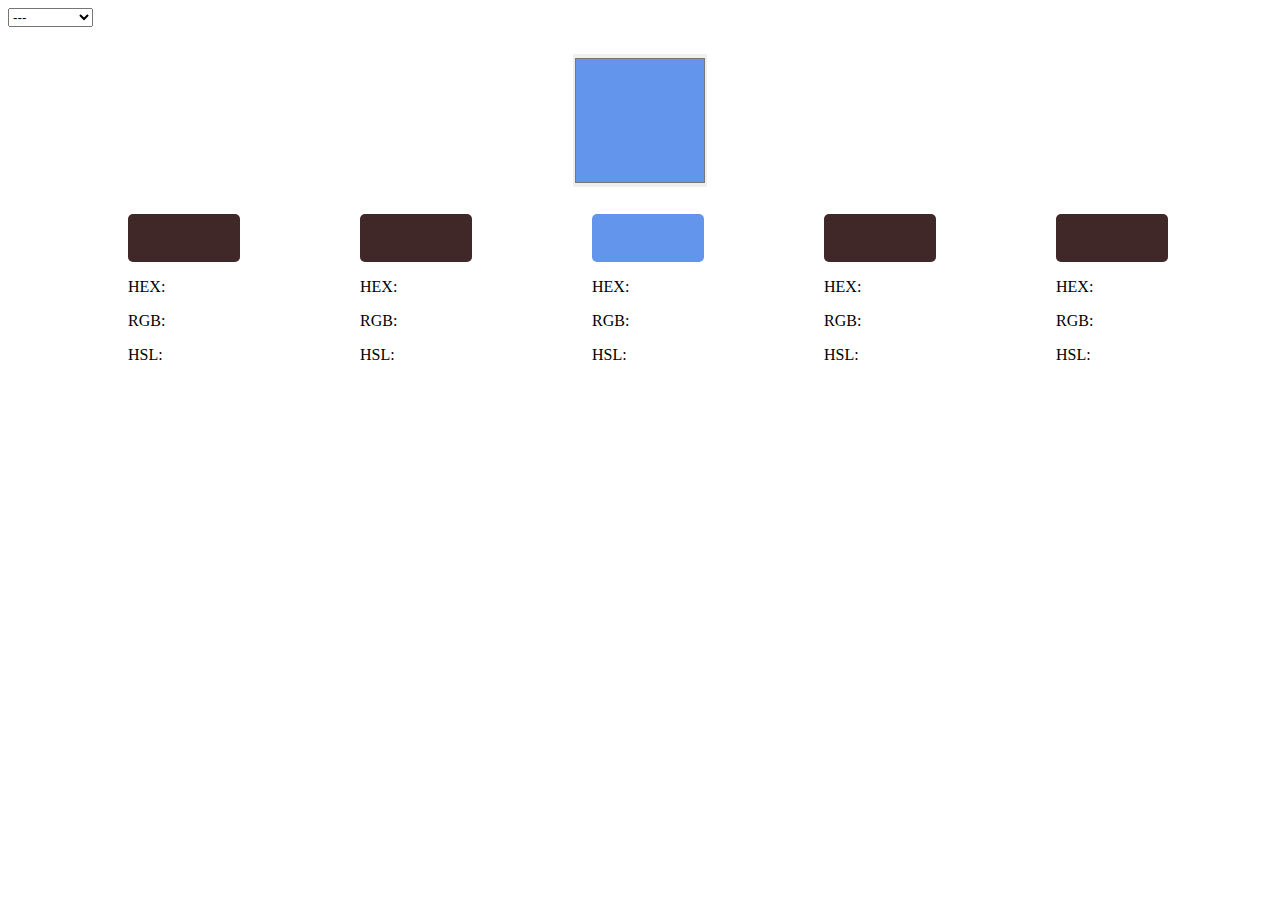
==== improved-color-picker.html @ 95e82816 "init html" ====
<!DOCTYPE html>
<html lang="en">
  <head>
    <meta charset="UTF-8" />
    <meta name="viewport" content="width=device-width, initial-scale=1.0" />
    <link rel="stylesheet" href="style.css" />
    <title>Improved Color Picker</title>
  </head>
  <body>
    <select name="color-select" id="color-select">
      <option value="">---</option>
      <option value="analogous">Analogous</option>
    </select>

    <div class="input-color">
      <input
        type="color"
        name="colorpicker"
        id="colorpicker"
        class="colorpicker"
        value="#6495ed"
      />
    </div>
    <div class="wrapper">
      <div class="result">
        <div id="color1" class="color1 color"></div>
        <div>
          <p>HEX: <span class="hex"></span></p>
        </div>
        <div>
          <p>RGB: <span class="rgb"></span></p>
        </div>
        <div>
          <p>HSL: <span class="hsl"></span></p>
        </div>
      </div>

      <div class="result">
        <div id="color2" class="color2 color"></div>
        <div>
          <p>HEX: <span class="hex"></span></p>
        </div>
        <div>
          <p>RGB: <span class="rgb"></span></p>
        </div>
        <div>
          <p>HSL: <span class="hsl"></span></p>
        </div>
      </div>

      <div class="result picked">
        <div id="picked-color" class="picked-color"></div>
        <div>
          <p>HEX: <span class="hex"></span></p>
        </div>
        <div>
          <p>RGB: <span class="rgb"></span></p>
        </div>
        <div>
          <p>HSL: <span class="hsl"></span></p>
        </div>
      </div>

      <div class="result">
        <div id="color3" class="color3 color"></div>
        <div>
          <p>HEX: <span class="hex"></span></p>
        </div>
        <div>
          <p>RGB: <span class="rgb"></span></p>
        </div>
        <div>
          <p>HSL: <span class="hsl"></span></p>
        </div>
      </div>

      <div class="result">
        <div id="color4" class="color4 color"></div>
        <div>
          <p>HEX: <span class="hex"></span></p>
        </div>
        <div>
          <p>RGB: <span class="rgb"></span></p>
        </div>
        <div>
          <p>HSL: <span class="hsl"></span></p>
        </div>
      </div>
    </div>
    <script src="improved-color-picker.js"></script>
  </body>
</html>
---- style.css ----
.wrapper {
  width: 100vw;
  display: flex;
  justify-content: space-evenly;
}

.input-color {
  width: 100%;
  height: 50%;
  text-align: center;
}

.colorpicker {
  margin: 2em;
  padding: 0;
  width: 10em;
  height: 10em;
  border: none;
}

.result > .picked-color,
.color {
  width: 7em;
  height: 3em;
  border-radius: 5px;
}

.color {
  background-color: rgb(65, 40, 40);
}
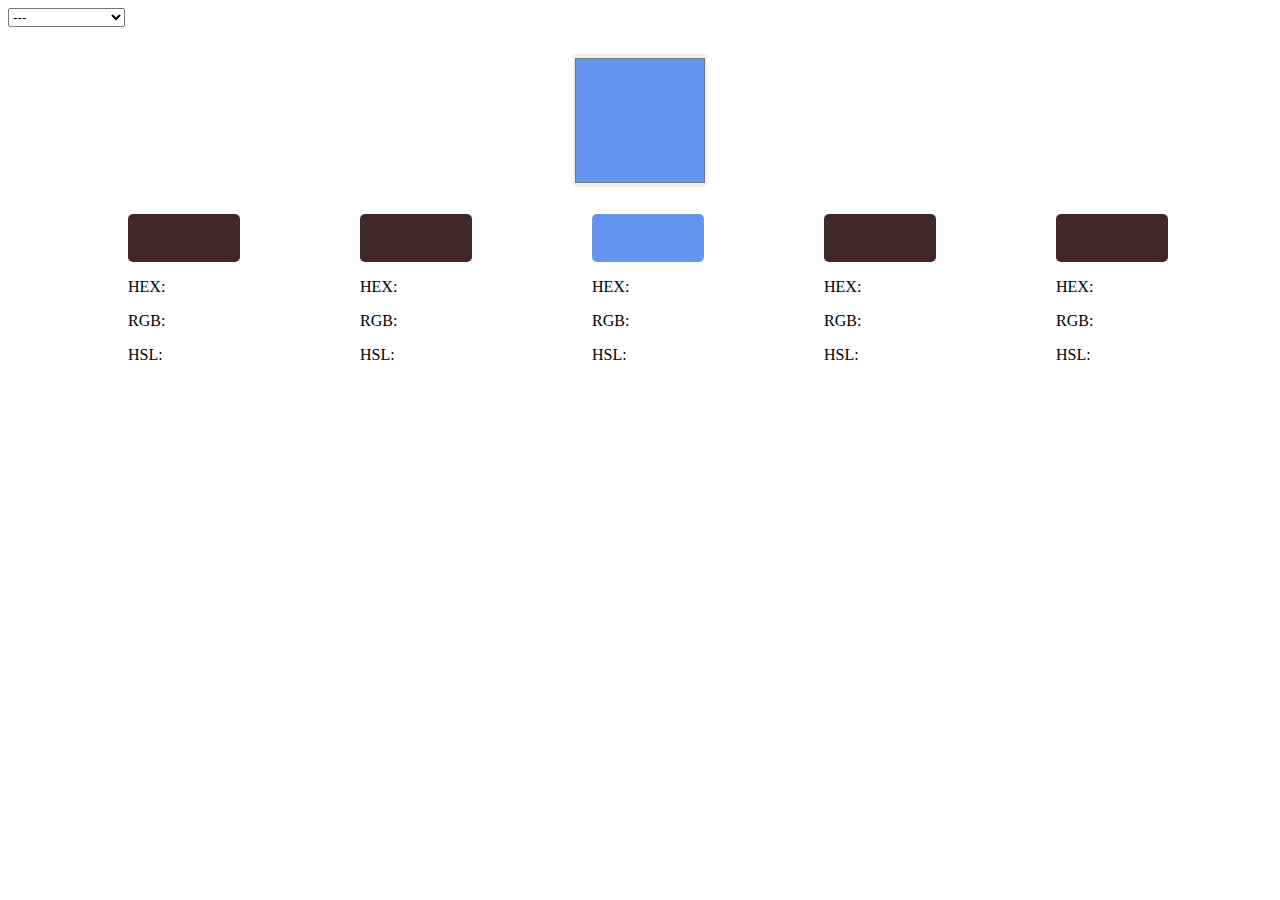
==== commit 2dc21610: "Analogous, Mono, Triad, Complementary" ====
--- a/improved-color-picker.html
+++ b/improved-color-picker.html
@@ -10,6 +10,9 @@
     <select name="color-select" id="color-select">
       <option value="">---</option>
       <option value="analogous">Analogous</option>
+      <option value="monochromatic">Monochromatic</option>
+      <option value="triad">Triad</option>
+      <option value="complementary">Complementary</option>
     </select>
 
     <div class="input-color">
@@ -25,26 +28,26 @@
       <div class="result">
         <div id="color1" class="color1 color"></div>
         <div>
-          <p>HEX: <span class="hex"></span></p>
+          <p>HEX: <span class="hex1"></span></p>
         </div>
         <div>
-          <p>RGB: <span class="rgb"></span></p>
+          <p>RGB: <span class="rgb1"></span></p>
         </div>
         <div>
-          <p>HSL: <span class="hsl"></span></p>
+          <p>HSL: <span class="hsl1"></span></p>
         </div>
       </div>
 
       <div class="result">
         <div id="color2" class="color2 color"></div>
         <div>
-          <p>HEX: <span class="hex"></span></p>
+          <p>HEX: <span class="hex2"></span></p>
         </div>
         <div>
-          <p>RGB: <span class="rgb"></span></p>
+          <p>RGB: <span class="rgb2"></span></p>
         </div>
         <div>
-          <p>HSL: <span class="hsl"></span></p>
+          <p>HSL: <span class="hsl2"></span></p>
         </div>
       </div>
 
@@ -64,26 +67,26 @@
       <div class="result">
         <div id="color3" class="color3 color"></div>
         <div>
-          <p>HEX: <span class="hex"></span></p>
+          <p>HEX: <span class="hex3"></span></p>
         </div>
         <div>
-          <p>RGB: <span class="rgb"></span></p>
+          <p>RGB: <span class="rgb3"></span></p>
         </div>
         <div>
-          <p>HSL: <span class="hsl"></span></p>
+          <p>HSL: <span class="hsl3"></span></p>
         </div>
       </div>
 
       <div class="result">
         <div id="color4" class="color4 color"></div>
         <div>
-          <p>HEX: <span class="hex"></span></p>
+          <p>HEX: <span class="hex4"></span></p>
         </div>
         <div>
-          <p>RGB: <span class="rgb"></span></p>
+          <p>RGB: <span class="rgb4"></span></p>
         </div>
         <div>
-          <p>HSL: <span class="hsl"></span></p>
+          <p>HSL: <span class="hsl4"></span></p>
         </div>
       </div>
     </div>
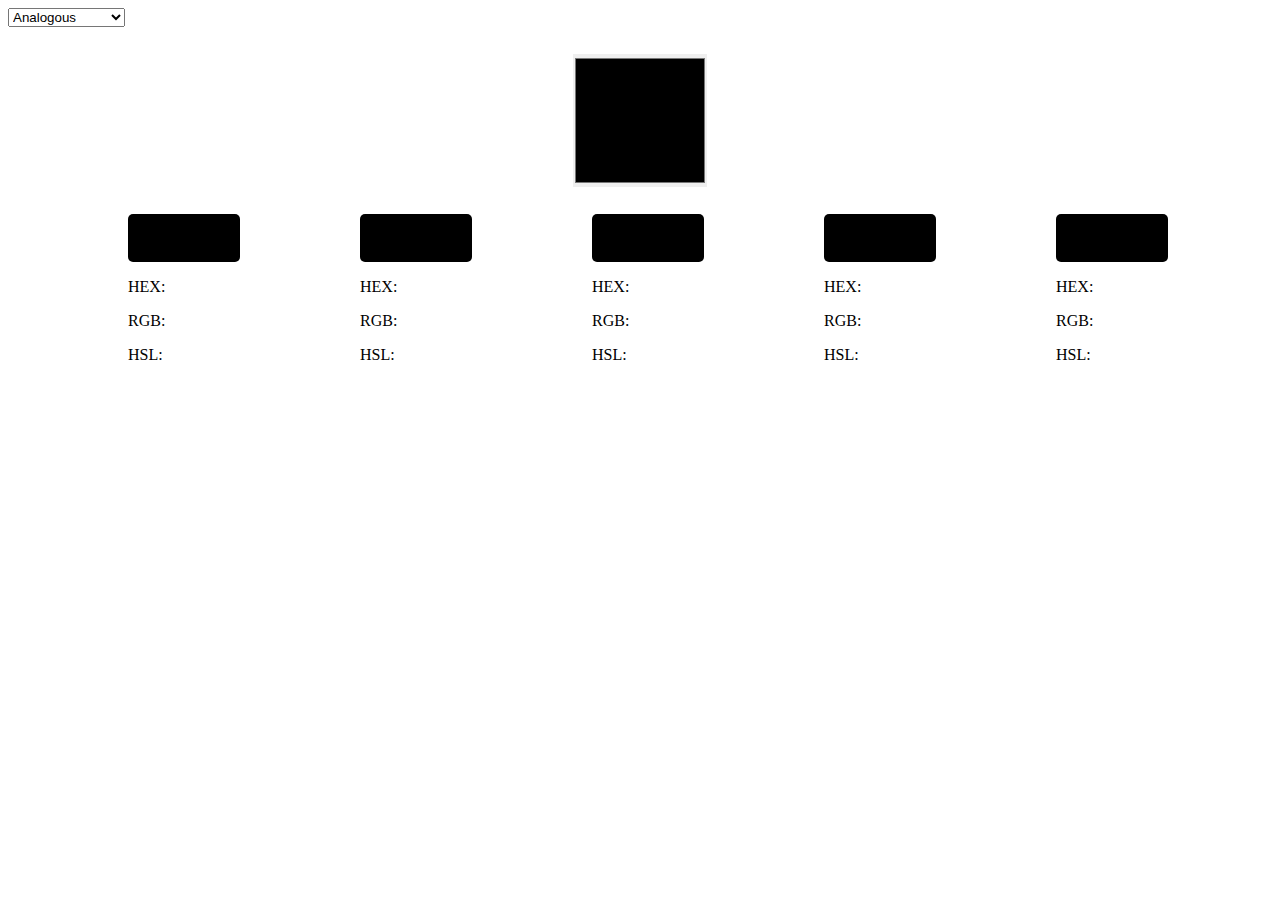
==== commit 375bb0e0: "dusplay function update" ====
--- a/improved-color-picker.html
+++ b/improved-color-picker.html
@@ -8,11 +8,12 @@
   </head>
   <body>
     <select name="color-select" id="color-select">
-      <option value="">---</option>
       <option value="analogous">Analogous</option>
       <option value="monochromatic">Monochromatic</option>
       <option value="triad">Triad</option>
       <option value="complementary">Complementary</option>
+      <option value="compound">Compound</option>
+      <option value="shades">Shades</option>
     </select>
 
     <div class="input-color">
@@ -21,7 +22,7 @@
         name="colorpicker"
         id="colorpicker"
         class="colorpicker"
-        value="#6495ed"
+        value=""
       />
     </div>
     <div class="wrapper">
--- a/style.css
+++ b/style.css
@@ -20,11 +20,8 @@
 
 .result > .picked-color,
 .color {
+  background-color: #000;
   width: 7em;
   height: 3em;
   border-radius: 5px;
 }
-
-.color {
-  background-color: rgb(65, 40, 40);
-}
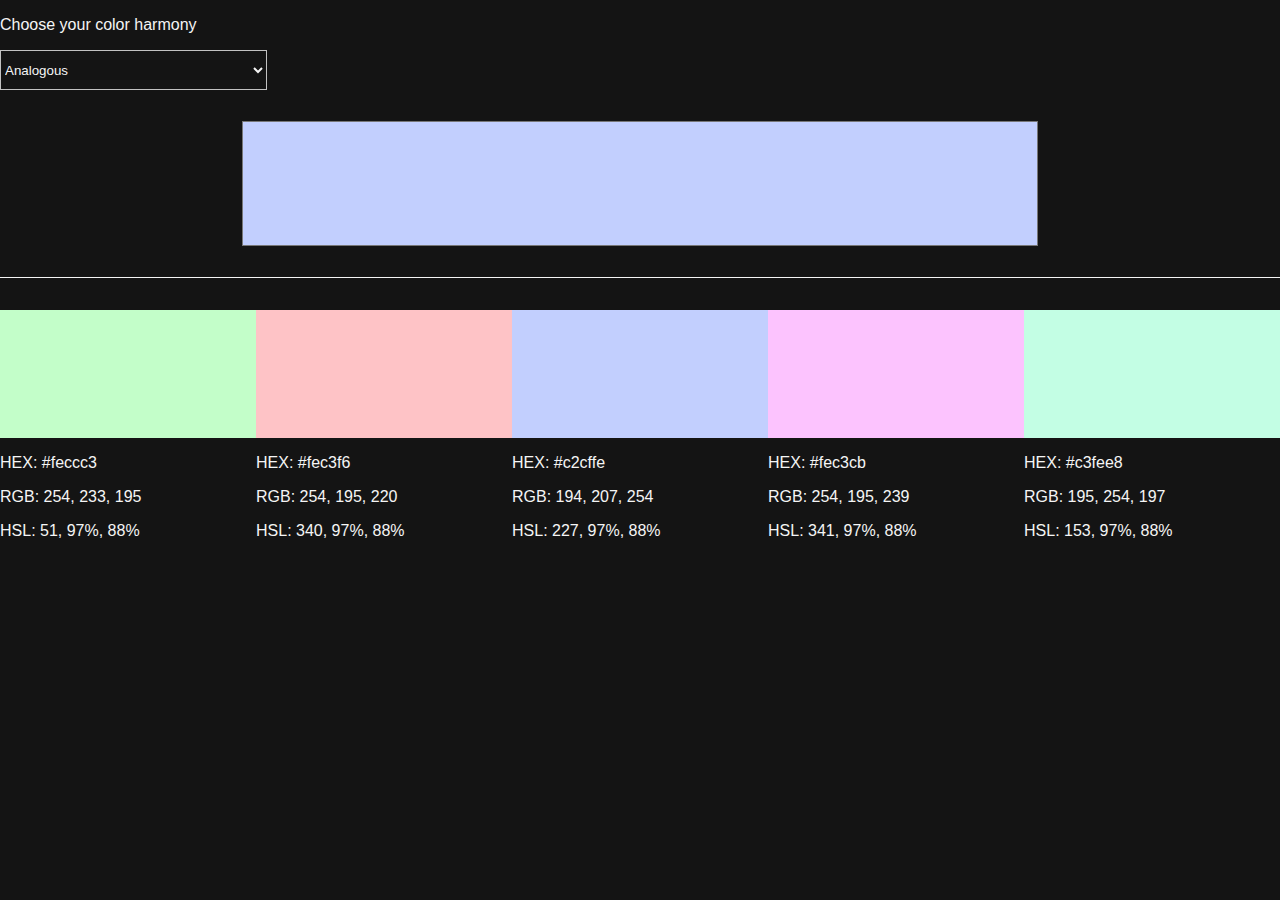
==== commit b01fc601: "update style" ====
--- a/improved-color-picker.html
+++ b/improved-color-picker.html
@@ -7,6 +7,7 @@
     <title>Improved Color Picker</title>
   </head>
   <body>
+    <p>Choose your color harmony</p>
     <select name="color-select" id="color-select">
       <option value="analogous">Analogous</option>
       <option value="monochromatic">Monochromatic</option>
@@ -22,7 +23,7 @@
         name="colorpicker"
         id="colorpicker"
         class="colorpicker"
-        value=""
+        value="#c2cffe"
       />
     </div>
     <div class="wrapper">
--- a/style.css
+++ b/style.css
@@ -1,7 +1,20 @@
+html,
+body {
+  margin: 0;
+  padding: 0;
+  background-color: #141414;
+  color: whitesmoke;
+  font-family: "Segoe UI", Tahoma, Geneva, Verdana, sans-serif;
+}
+
 .wrapper {
-  width: 100vw;
+  margin: 0;
+  padding: 2em 0;
+  width: 100%;
   display: flex;
-  justify-content: space-evenly;
+  border-top: 1px solid whitesmoke;
+  justify-content: center;
+  color: whitesmoke;
 }
 
 .input-color {
@@ -13,15 +26,24 @@
 .colorpicker {
   margin: 2em;
   padding: 0;
-  width: 10em;
+  width: 60em;
   height: 10em;
-  border: none;
+  background-color: transparent;
+  border: 1px solid transparent;
+  border-style: none;
 }
 
 .result > .picked-color,
 .color {
-  background-color: #000;
-  width: 7em;
+  width: 20vw;
+  height: 8em;
+}
+
+#color-select {
+  width: 20em;
   height: 3em;
-  border-radius: 5px;
+  padding: 0 2em 0 0;
+  border-color: #c2c2c2;
+  background-color: #141414;
+  color: whitesmoke;
 }
